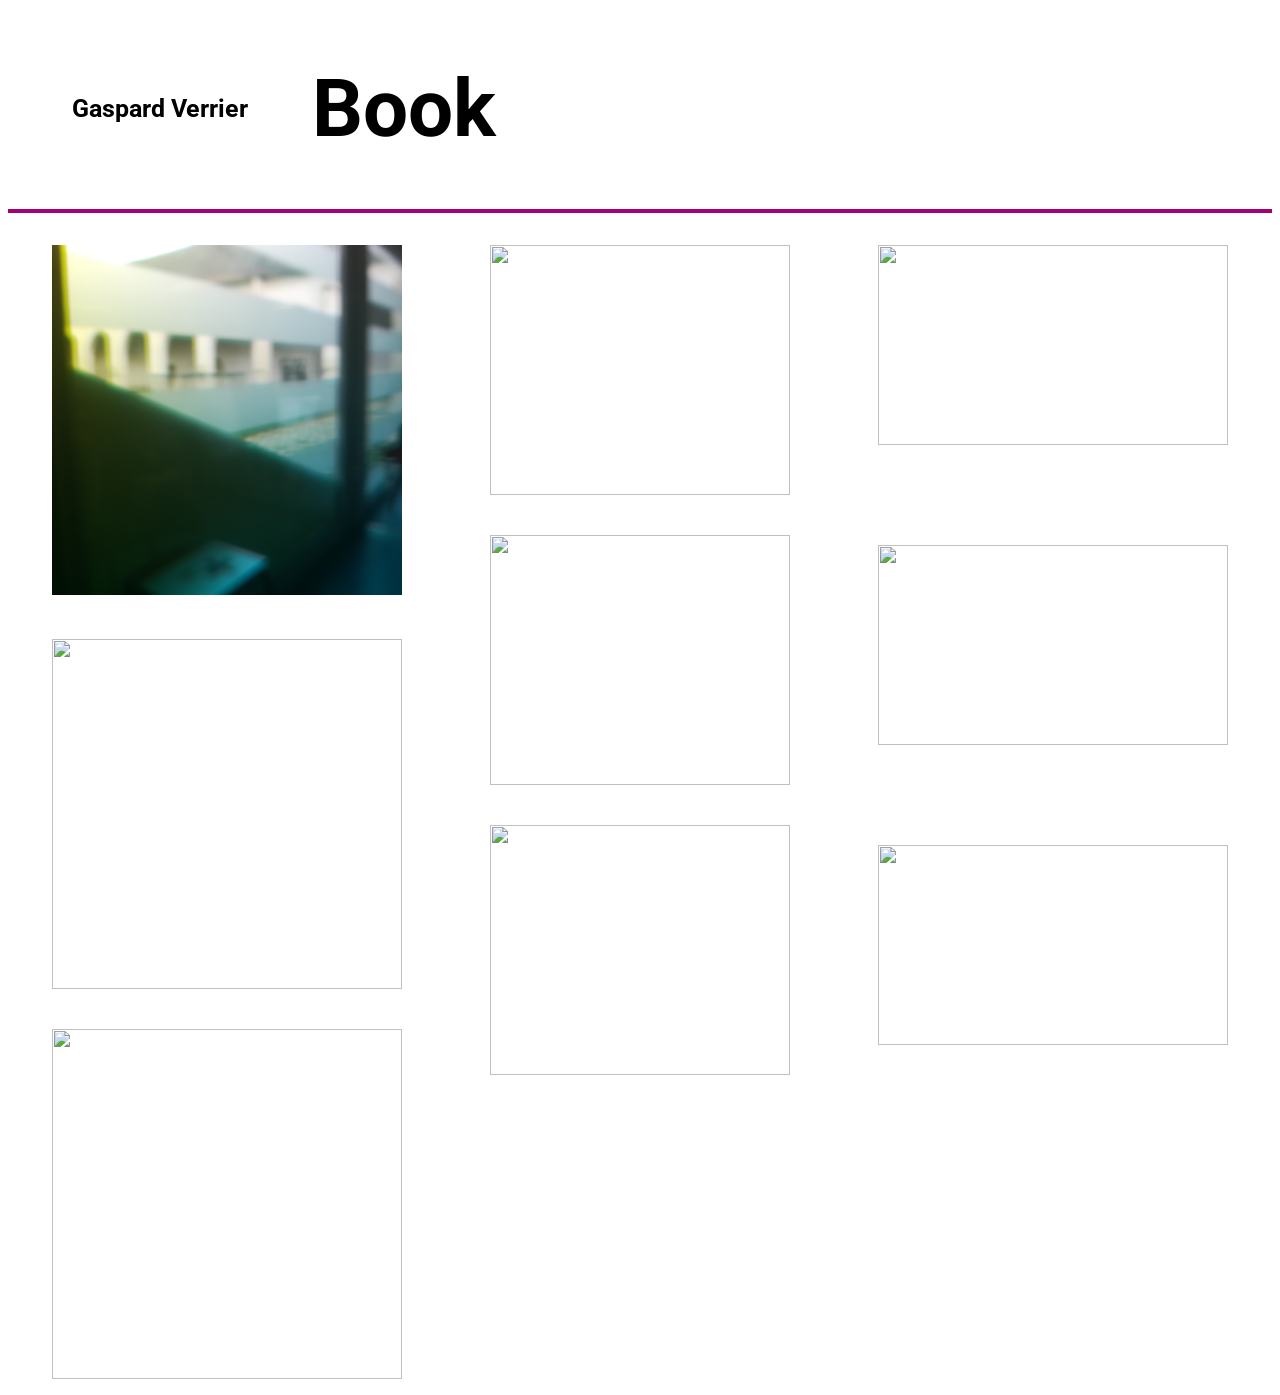
==== html/book.html @ 2aaf49e8 "first commit" ====
<!DOCTYPE html>
<html lang="fr" dir="ltr">

  <head>
    <meta charset="utf-8">
    <title>Book GV</title>
    <link rel="stylesheet" href="../css/book.css">
  </head>
  <body>
    <div class="header">
      <h1 class="h22"> <a href="index.html">Gaspard Verrier </a> </h1>
      <h1 class="title">Book</h1>

    </div>

    <div class="blank-space"></div>
    <div class="book">

      <div class="column1">
        <a href="dailyphoto.html"><img class=""src="../assets/daily/IMG_20200302_142136.jpg"/></a>
        <img src='https://via.placeholder.com/150x150'/>
        <img src='https://via.placeholder.com/350x150'/>

      </div>

      <div class="column2">
        <img src='https://via.placeholder.com/350x150'/>
        <img src='https://via.placeholder.com/150x150'/>
        <img src='https://via.placeholder.com/350x150'/>

      </div>
      <div class="column3">
        <img src='https://via.placeholder.com/350x150'/>
        <img src='https://via.placeholder.com/150x150'/>
        <img src='https://via.placeholder.com/350x150'/>

      </div>

  
  </div>
      <!-- <div class="flex-item:nth-child(1)">
        <p>
          D’ailleur certains j’y vois une certaine ressemblance avec les fanzines, car ils s’apparentent au livre d’artiste ou au livre-objet, en étant composés de montages graphiques et de différents matériaux agencés entre eux ; les exemplaires sont alors uniques ou reproduits en nombre vraiment limité. Ce sont des  publications indépendantes, des magazines fabriqués artisanalement et auto-édités et donc échappent au caractère marchand des circuits de distribution traditionnels : il est souvent gratuit, ou de prix modeste, ne revient pas très cher à la fabrication, et n’a pas besoin de publicité. Ils sont souvent le moyen d’expression de communautés qui souhaitent se donner de la visibilité en dehors des sentiers battus. L’univers des fanzines reflète une grande diversité, une liberté d’expression alliée au non-conformisme. Le fanzinat est un milieu affranchi et mobile.
          La plupart des fanzines sont issus de groupes d’artistes ou d’auteurs qui veulent se faire connaître sans passer par les éditions reconnues, qui souvent imposent des procédés et des contenus de publication…
        </p>
      </div>
      <div class="flex-item:nth-child(2)">
        <p>
          D’ailleur certains j’y vois une certaine ressemblance avec les fanzines, car ils s’apparentent au livre d’artiste ou au livre-objet, en étant composés de montages graphiques et de différents matériaux agencés entre eux ; les exemplaires sont alors uniques ou reproduits en nombre vraiment limité. Ce sont des  publications indépendantes, des magazines fabriqués artisanalement et auto-édités et donc échappent au caractère marchand des circuits de distribution traditionnels : il est souvent gratuit, ou de prix modeste, ne revient pas très cher à la fabrication, et n’a pas besoin de publicité. Ils sont souvent le moyen d’expression de communautés qui souhaitent se donner de la visibilité en dehors des sentiers battus. L’univers des fanzines reflète une grande diversité, une liberté d’expression alliée au non-conformisme. Le fanzinat est un milieu affranchi et mobile.
          La plupart des fanzines sont issus de groupes d’artistes ou d’auteurs qui veulent se faire connaître sans passer par les éditions reconnues, qui souvent imposent des procédés et des contenus de publication…
        </p>
      </div>
      <div class="flex-item:nth-child(3)">
        <p>
          D’ailleur certains j’y vois une certaine ressemblance avec les fanzines, car ils s’apparentent au livre d’artiste ou au livre-objet, en étant composés de montages graphiques et de différents matériaux agencés entre eux ; les exemplaires sont alors uniques ou reproduits en nombre vraiment limité. Ce sont des  publications indépendantes, des magazines fabriqués artisanalement et auto-édités et donc échappent au caractère marchand des circuits de distribution traditionnels : il est souvent gratuit, ou de prix modeste, ne revient pas très cher à la fabrication, et n’a pas besoin de publicité. Ils sont souvent le moyen d’expression de communautés qui souhaitent se donner de la visibilité en dehors des sentiers battus. L’univers des fanzines reflète une grande diversité, une liberté d’expression alliée au non-conformisme. Le fanzinat est un milieu affranchi et mobile.
          La plupart des fanzines sont issus de groupes d’artistes ou d’auteurs qui veulent se faire connaître sans passer par les éditions reconnues, qui souvent imposent des procédés et des contenus de publication…
        </p>
      </div>
      <div class="flex-item:nth-child(4)">
        <p>
          D’ailleur certains j’y vois une certaine ressemblance avec les fanzines, car ils s’apparentent au livre d’artiste ou au livre-objet, en étant composés de montages graphiques et de différents matériaux agencés entre eux ; les exemplaires sont alors uniques ou reproduits en nombre vraiment limité. Ce sont des  publications indépendantes, des magazines fabriqués artisanalement et auto-édités et donc échappent au caractère marchand des circuits de distribution traditionnels : il est souvent gratuit, ou de prix modeste, ne revient pas très cher à la fabrication, et n’a pas besoin de publicité. Ils sont souvent le moyen d’expression de communautés qui souhaitent se donner de la visibilité en dehors des sentiers battus. L’univers des fanzines reflète une grande diversité, une liberté d’expression alliée au non-conformisme. Le fanzinat est un milieu affranchi et mobile.
          La plupart des fanzines sont issus de groupes d’artistes ou d’auteurs qui veulent se faire connaître sans passer par les éditions reconnues, qui souvent imposent des procédés et des contenus de publication…
        </p>
      </div>
    </div>



    </p> -->

  </body>
</html>
---- css/book.css ----
@import url("https://fonts.googleapis.com/css2?family=Nunito&family=Roboto:wght@500&display=swap");

a {
  text-decoration: none;
  color: black;
}
a:hover {
  color: #a20076;
  -webkit-transition: color 0.2s;
}
h1 {
  color: black;
  font-size: 80px;
  font-family: "Roboto", sans-serif;
}
p {
  font-family: "Nunito", sans-serif;
  font-size: 25px;
  margin-block-start: 0em;
}
.h22 {
  font-family: "Roboto", sans-serif;
  font-size: 25px;
  font-weight: bold;
    margin-left: 64px;

}

.title {
  margin-left: 64px;
}

/* --------------------- */

.header {
  display: flex;
  align-items: center;
  border-bottom: 4px solid #a20076;
  width: 100%;
}

.horizontal-menu {
  background-color: #ffffff;
  border-bottom: 4px solid #a20076;
  display: flex;
  top: 0;
  /* position: fixed; */
  width: 100%;
}

.row {

  display: flex;
  -ms-flex-wrap: wrap;
  flex-wrap: wrap;
}

.col {
  display: flex;
}

.col-md-auto {
  -ms-flex: 0 0 auto;
  flex: 0 0 auto;
  width: auto;
  max-width: 100%;
  /* position: relative; */
  /* width: 100%; */
  padding-right: 15px;
  padding-left: 15px;
}

/* --------------------- */
/* 
.flex-container {
  display: flex;
  flex-direction: row;
  flex-wrap: nowrap;
  justify-content: center;
  align-content: flex-start;
  align-items: flex-start;
}

.flex-item:nth-child(1) {
  order: 0;
  flex: 0 1 auto;
  align-self: auto;
}

.flex-item:nth-child(2) {
  order: 0;
  flex: 0 1 auto;
  align-self: auto;
}

.flex-item:nth-child(3) {
  order: 0;
  flex: 0 1 auto;
  align-self: auto;
}

.flex-item:nth-child(3) {
  order: 0;
  flex: 0 1 auto;
  align-self: auto;
}

.blank-space {
  height: 127px;
}
.content-wrap {
  margin: 8px;
  width: 100%;
} */

/* --------------------- */

.sous-titre {
  font-size: 80px;
}
.avant-ligne {
  margin-block-end: 0em;
  font-size: 30px;
}
.button {
  background-color: #ffffff;
  border: none;
  color: black;
  padding: 0px 0px;
  text-align: left;
  text-decoration: none;
  display: inline-block;
  font-size: 20px;
  margin: 2px 2px;
  cursor: pointer;
  font-family: "Roboto", sans-serif;
  font-size: 80px;
  margin-block-end: -0.15em;
  margin-block-start: 0em;
  font-weight: bold;
}

.book {
  display: flex;
  flex-direction: row;
  flex-wrap: nowrap;
  justify-content: space-around;
  align-items: stretch;
  align-content: space-around;
}

.column1 img {
  width: 350px;
  height: 350px;
  margin-top: 32px;
  margin-bottom: 8px;
  cursor: pointer;
}

.column1,
.column2,
.column3 {
  display: flex;
  flex-direction: column;
}
.column2 img {
  width: 300px;
  height: 250px;
  margin-top: 32px;
  margin-bottom: 8px;
}
.column3 img {
  width: 350px;
  height: 200px;
  margin-top: 32px;
  margin-bottom: 68px;
}
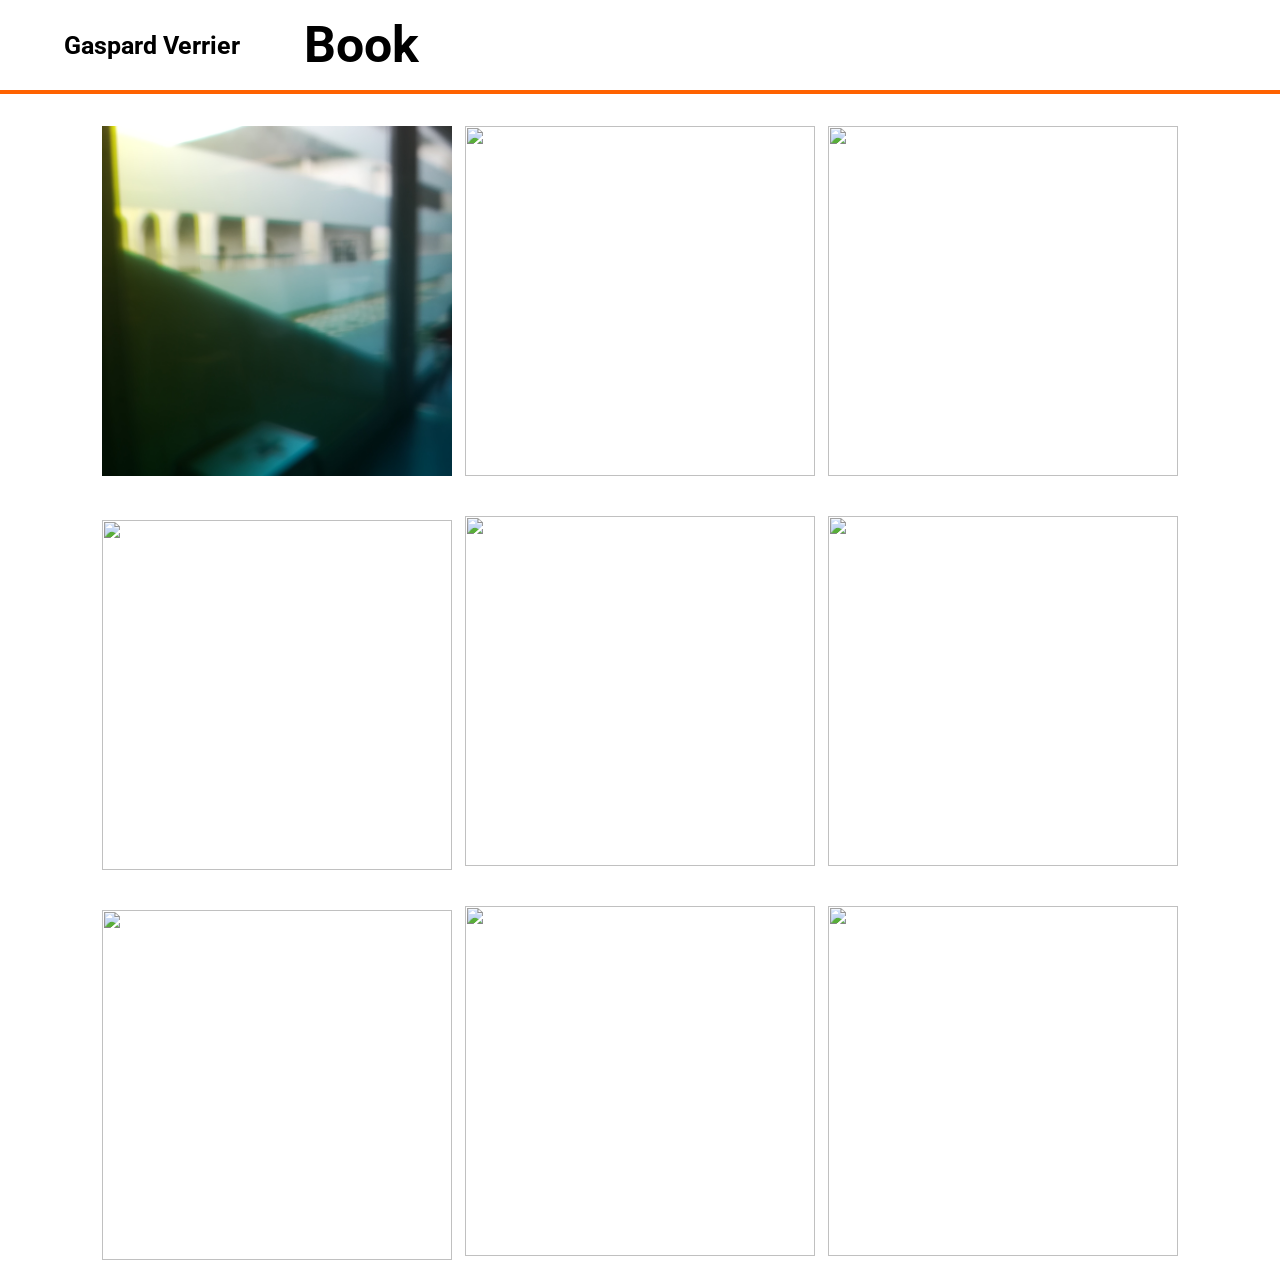
==== commit b906ffb7: "added button home" ====
--- a/html/book.html
+++ b/html/book.html
@@ -5,6 +5,7 @@
     <meta charset="utf-8">
     <title>Book GV</title>
     <link rel="stylesheet" href="../css/book.css">
+    <link rel="shortcut icon" type="image/png" href="gaspard1.ico"/>
   </head>
   <body>
     <div class="header">
@@ -18,25 +19,27 @@
 
       <div class="column1">
         <a href="dailyphoto.html"><img class=""src="../assets/daily/IMG_20200302_142136.jpg"/></a>
+        <a href="bell.html"><img class=""src="../assets/Affiche avec Jonathan/IMG20210316195537.jpg"/></a>
+        <img src='https://via.placeholder.com/350x150'/>
+
+      </div>
+
+      <div class="column2"class="projetbois">
+        <a href="projetbois.html">
+        <img src='../assets/dossier en bois/_1120429.jpg'/></a>
+        <img src='https://via.placeholder.com/150x150'/>
+        <img src='https://via.placeholder.com/350x150'/>
+
+      </div>
+      <div class="column3">
+        <a href="photo_lumière.html">
+        <img src='../assets/atelier photo/page de garde.jpg'/></a>
         <img src='https://via.placeholder.com/150x150'/>
         <img src='https://via.placeholder.com/350x150'/>
 
       </div>
 
-      <div class="column2">
-        <img src='https://via.placeholder.com/350x150'/>
-        <img src='https://via.placeholder.com/150x150'/>
-        <img src='https://via.placeholder.com/350x150'/>
 
-      </div>
-      <div class="column3">
-        <img src='https://via.placeholder.com/350x150'/>
-        <img src='https://via.placeholder.com/150x150'/>
-        <img src='https://via.placeholder.com/350x150'/>
-
-      </div>
-
-  
   </div>
       <!-- <div class="flex-item:nth-child(1)">
         <p>
--- a/css/book.css
+++ b/css/book.css
@@ -1,17 +1,16 @@
 @import url("https://fonts.googleapis.com/css2?family=Nunito&family=Roboto:wght@500&display=swap");
-
+* {
+  margin:0;
+}
 a {
   text-decoration: none;
   color: black;
 }
-a:hover {
-  color: #a20076;
-  -webkit-transition: color 0.2s;
-}
 h1 {
   color: black;
-  font-size: 80px;
+  font-size: 50px;
   font-family: "Roboto", sans-serif;
+  font-weight: bold;
 }
 p {
   font-family: "Nunito", sans-serif;
@@ -35,13 +34,14 @@
 .header {
   display: flex;
   align-items: center;
-  border-bottom: 4px solid #a20076;
+  border-bottom: 4px solid #FF6200;
   width: 100%;
+  height: 10vh;
 }
 
 .horizontal-menu {
   background-color: #ffffff;
-  border-bottom: 4px solid #a20076;
+  border-bottom: 4px solid #FF6200;
   display: flex;
   top: 0;
   /* position: fixed; */
@@ -71,7 +71,7 @@
 }
 
 /* --------------------- */
-/* 
+/*
 .flex-container {
   display: flex;
   flex-direction: row;
@@ -144,9 +144,11 @@
   display: flex;
   flex-direction: row;
   flex-wrap: nowrap;
-  justify-content: space-around;
+  justify-content: space-evenly;
   align-items: stretch;
   align-content: space-around;
+  margin-left:7vw;
+  margin-right: 7vw;
 }
 
 .column1 img {
@@ -156,22 +158,22 @@
   margin-bottom: 8px;
   cursor: pointer;
 }
-
+.column2 img {
+  width: 350px;
+  height: 350px;
+  margin-top: 32px;
+  margin-bottom: 8px;
+  cursor: pointer;
+}
 .column1,
 .column2,
 .column3 {
   display: flex;
   flex-direction: column;
 }
-.column2 img {
-  width: 300px;
-  height: 250px;
+.column3 img {
+  width: 350px;
+  height: 350px;
   margin-top: 32px;
   margin-bottom: 8px;
 }
-.column3 img {
-  width: 350px;
-  height: 200px;
-  margin-top: 32px;
-  margin-bottom: 68px;
-}
